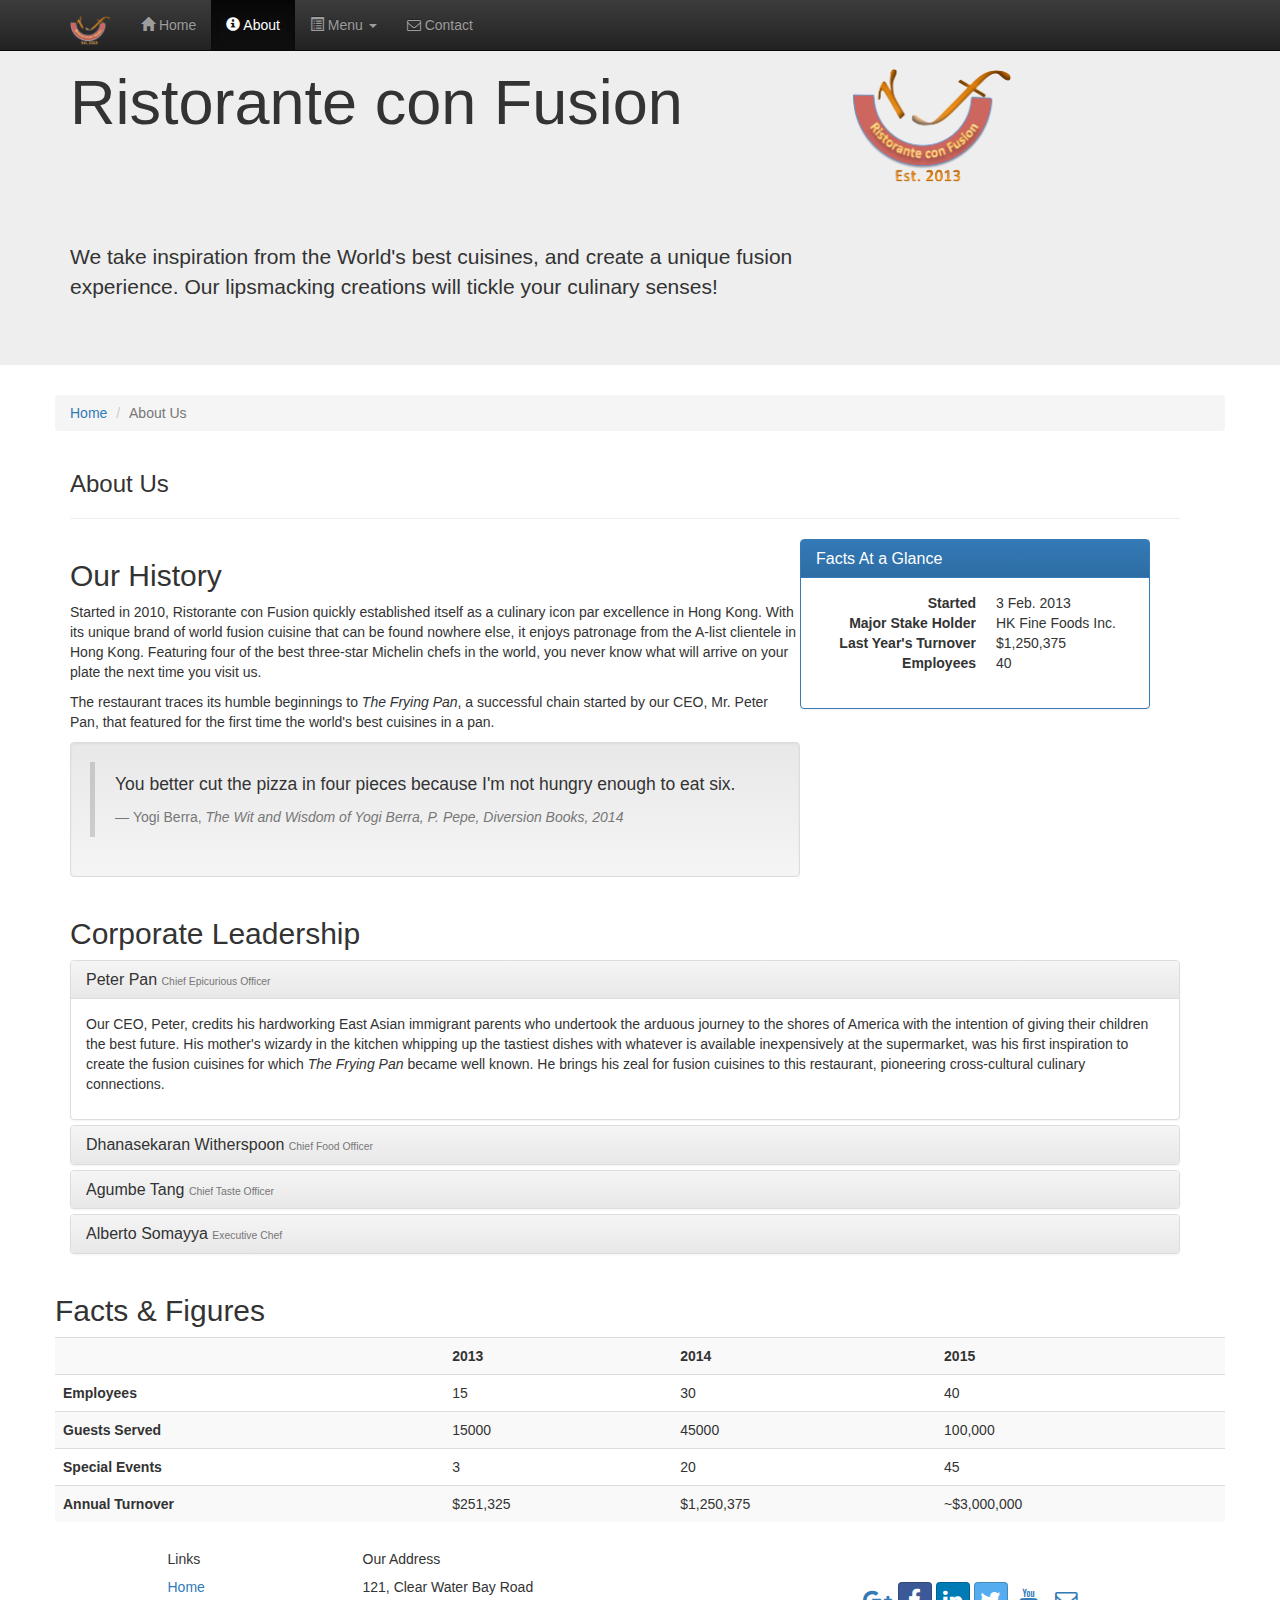
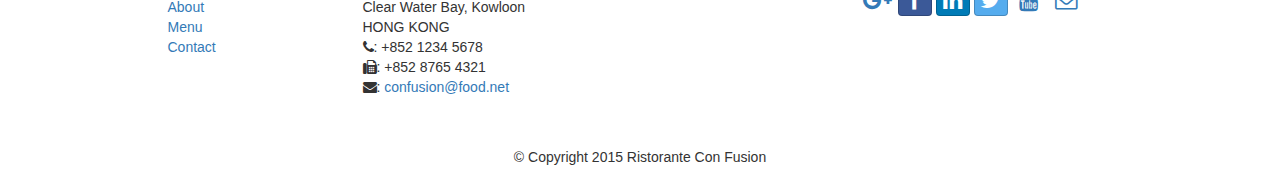
==== conFusion/about.html @ 2f00a8eb "restoMaster WebPage." ====
<!DOCTYPE html>
<html lang="en">

<head>
     <meta charset="utf-8">
    <meta http-equiv="X-UA-Compatible" content="IE=edge">
    <meta name="viewport" content="width=device-width, initial-scale=1">
    <!-- The above 3 meta tags *must* come first in the head; any other head 
         content must come *after* these tags -->
    <title>Ristorante Con Fusion: About Us</title>
        <!-- Bootstrap -->
    <link href="css/bootstrap.min.css" rel="stylesheet">
    <link href="css/bootstrap-theme.min.css" rel="stylesheet">
    <link href="css/font-awesome.min.css" rel="stylesheet">
    <link href="css/bootstrap-social.css" rel="stylesheet">
    <link href="css/mystyles.css" rel="stylesheet">

    <!-- HTML5 shim and Respond.js for IE8 support of HTML5 elements and media queries -->
    <!-- WARNING: Respond.js doesn't work if you view the page via file:// -->
    <!--[if lt IE 9]>
      <script src="https://oss.maxcdn.com/html5shiv/3.7.2/html5shiv.min.js"></script>
      <script src="https://oss.maxcdn.com/respond/1.4.2/respond.min.js"></script>
    <![endif]-->
</head>

<body>
    <nav class="navbar navbar-inverse navbar-fixed-top" role="navigation">
        <div class="container">
            <div class="navbar-header">
                <button type="button" class="navbar-toggle collapsed" data-toggle="collapse" data-target="#navbar" aria-expanded="false" aria-controls="navbar">
                    <span class="sr-only">Toggle navigation</span>
                    <span class="icon-bar"></span>
                    <span class="icon-bar"></span>
                    <span class="icon-bar"></span>
                </button>
                <a class="navbar-brand" href="index.html"><img src="img/logo.png" height="30" width="41"></a>
            </div>
            <div id="navbar" class="navbar-collapse collapse">
                <ul class="nav navbar-nav">
                    <li><a href="index.html"><span class="glyphicon glyphicon-home"
                         aria-hidden="true"></span> Home</a></li>
                    <li class="active"><a href="about.html"><span class="glyphicon glyphicon-info-sign"
                         aria-hidden="true"></span> About</a></li>
                    <li class="dropdown">
                        <a href="#" class="dropdown-toggle" data-toggle="dropdown"
                         role="button" aria-haspopup="true" aria-expanded="false">
                            <span class="glyphicon glyphicon-list-alt"></span>
                         Menu <span class="caret"></span></a>
                        <ul class="dropdown-menu">
                            <li><a href="#">Appetizers</a></li>
                            <li><a href="#">Main Courses</a></li>
                            <li><a href="#">Desserts</a></li>
                            <li><a href="#">Drinks</a></li>
                            <li role="separator" class="divider"></li>
                            <li class="dropdown-header">Specials</li>
                            <li><a href="#">Lunch Buffet</a></li>
                            <li><a href="#">Weekend Brunch</a></li>
                        </ul>
                    </li>
                    <li><a href="contact.html"><i class="fa fa-envelope-o"></i> Contact</a></li>
                </ul>
            </div>
        </div>
    </nav>  
    <header class="jumbotron">

        <!-- Main component for a primary marketing message or call to action -->

        <div class="container">
            <div class="row row-header">
                <div class="col-xs-12 col-sm-8">
                    <h1>Ristorante con Fusion</h1>
                    <p style="padding:40px;"></p>
                    <p>We take inspiration from the World's best cuisines, and create a unique fusion experience. Our lipsmacking creations will tickle your culinary senses!</p>
                </div>
                <div class="col-xs-12 col-sm-2">
                    <p style="paddig:20px;"></p>
                    <img src="img/logo.png" class="img-responsive">
                </div>
            </div>
        </div>
    </header>

    <div>
        <div class="container">
            <div class="row">
                <ol class="breadcrumb">
                <li class="breadcrumb-item"><a href="index.html">Home</a></li>
                <li class="breadcrumb-item active">About Us</li>
                </ol>
            </div>
            <div class="row col-xs-12">
               <h3>About Us</h3>
               <hr>
            </div>
        </div>
        
        <div class="container">
            <div class="row row-content col-xs-12  col-sm-6 col-lg-8">
                
                <h2>Our History</h2>
                <p>Started in 2010, Ristorante con Fusion quickly established itself as a culinary icon par excellence in Hong Kong. With its unique brand of world fusion cuisine that can be found nowhere else, it enjoys patronage from the A-list clientele in Hong Kong.  Featuring four of the best three-star Michelin chefs in the world, you never know what will arrive on your plate the next time you visit us.</p>
                <p>The restaurant traces its humble beginnings to <em>The Frying Pan</em>, a successful chain started by our CEO, Mr. Peter Pan, that featured for the first time the world's best cuisines in a pan.</p>
                
                    <div class="well">
                    <blockquote>
                        <p>You better cut the pizza in four pieces because
                            I'm not hungry enough to eat six.</p>
                        <footer>Yogi Berra,
                          <cite>The Wit and Wisdom of Yogi Berra,
                            P. Pepe, Diversion Books, 2014</cite>
                        </footer>
                    </blockquote>
                </div>
               </div>
            
            <div class="row col-xs-12 col-sm-6 col-lg-4">
                <div class="panel panel-primary">
                    <div class="panel-heading">
                        <h3 class="panel-title">Facts At a Glance</h3>
                    </div>
                    <div class="panel-body">
                        <dl class="dl-horizontal">
                            <dt>Started</dt>
                            <dd>3 Feb. 2013</dd>
                            <dt>Major Stake Holder</dt>
                            <dd>HK Fine Foods Inc.</dd>
                            <dt>Last Year's Turnover</dt>
                            <dd>$1,250,375</dd>
                            <dt>Employees</dt>
                            <dd>40</dd>
                       </dl>
                    </div>
                </div>
                <p style="padding:20px;"></p>
                
            </div>
        </div>


        <div class="container">
            <div class="row row-content col-xs-12">
                <h2>Corporate Leadership</h2>
                <div class="panel-group" id="accordion"
                      role="tablist" aria-multiselectable="true">
                     <div class="panel panel-default">
                        <div class="panel-heading" role="tab" id="headingPeter">
                            <h3 class="panel-title">
                                <a role="button" data-toggle="collapse"
                                     data-parent="#accordion" href="#peter"
                                     aria-expanded="true" aria-controls="peter">
                                    Peter Pan <small>Chief Epicurious Officer</small></a>
                            </h3>
                        </div>
                         <div role="tabpanel" class="panel-collapse collapse in"
                             id="peter"    aria-labelledby="headingPeter">
                            <div class="panel-body">
                <p>Our CEO, Peter, credits his hardworking East Asian immigrant parents who undertook the arduous journey to the shores of America with the intention of giving their children the best future. His mother's wizardy in the kitchen whipping up the tastiest dishes with whatever is available inexpensively at the supermarket, was his first inspiration to create the fusion cuisines for which <em>The Frying Pan</em> became well known. He brings his zeal for fusion cuisines to this restaurant, pioneering cross-cultural culinary connections.</p>
                        </div>
                             </div>
                         </div>
                    <div class="panel panel-default">
                        <div class="panel-heading" role="tab" id="headingDanny">
                            <h3 class="panel-title">
                                <a class="collapsed" role="button" data-toggle="collapse"
                                     data-parent="#accordion" href="#danny"
                                     aria-expanded="false" aria-controls="danny">
                                    Dhanasekaran Witherspoon <small>Chief Food Officer</small></a>
                            </h3>
                        </div>
                        <div role="tabpanel" class="panel-collapse collapse"
                             id="danny"    aria-labelledby="headingDanny">
                            <div class="panel-body">
                                <p>Our CFO, Danny, as he is affectionately referred to by his colleagues, comes from a long established family tradition in farming and produce. His experiences growing up on a farm in the Australian outback gave him great appreciation for varieties of food sources. As he puts it in his own words, <em>Everything that runs, wins, and everything that stays, pays!</em></p>
                            </div>
                        </div>
                    </div>
                     <div class="panel panel-default">
                        <div class="panel-heading" role="tab" id="headingAgumbe">
                            <h3 class="panel-title">
                                <a class="collapsed" role="button" data-toggle="collapse"
                                     data-parent="#accordion" href="#agumbe"
                                     aria-expanded="false" aria-controls="agumbe">
                                    Agumbe Tang <small>Chief Taste Officer</small></a>
                            </h3>
                        </div>
                        <div role="tabpanel" class="panel-collapse collapse"
                             id="agumbe"    aria-labelledby="headingAgumbe">
                            <div class="panel-body">
                                 <p>Blessed with the most discerning gustatory sense, Agumbe, our CFO, personally ensures that every dish that we serve meets his exacting tastes. Our chefs dread the tongue lashing that ensues if their dish does not meet his exacting standards. He lives by his motto, <em>You click only if you survive my lick.</em></p>
                            </div>
                        </div>
                    </div>
                
                 <div class="panel panel-default">
                        <div class="panel-heading" role="tab" id="headingAlberto">
                            <h3 class="panel-title">
                                <a class="collapsed" role="button" data-toggle="collapse"
                                     data-parent="#accordion" href="#alberto"
                                     aria-expanded="false" aria-controls="alberto">
                                    Alberto Somayya <small>Executive Chef</small></a>
                            </h3>
                        </div>
                        <div role="tabpanel" class="panel-collapse collapse"
                             id="alberto"    aria-labelledby="headingAlberto">
                            <div class="panel-body">
                                 <p>Award winning three-star Michelin chef with wide International experience having worked closely with whos-who in the culinary world, he specializes in creating mouthwatering Indo-Italian fusion experiences. He says, <em>Put together the cuisines from the two craziest cultures, and you get a winning hit! Amma Mia!</em></p>
                            </div>
                        </div>
                    </div>
               
            </div>
            </div>
             <div class="row">
                <p style="padding:20px;"></p>
                 <div class="row row-content">
            <div class="col-xs-12 col-sm-9">
                <h2>Facts &amp; Figures</h2>
                
            </div>
             <div class="col-xs-12 col-sm-3">
                <p style="padding:20px;"></p>
            </div>
       </div> 
                 <div class="table-responsive">
                <table class="table table-striped">
                    <tr>
                        <td>&nbsp;</td>
                        <th>2013</th>
                        <th>2014</th>
                        <th>2015</th>
                    </tr>
                    <tr>
                        <th>Employees</th>
                        <td>15</td>
                        <td>30</td>
                        <td>40</td>
                    </tr>
                    <tr>
                        <th>Guests Served</th>
                        <td>15000</td>
                        <td>45000</td>
                        <td>100,000</td>
                    </tr>
                    <tr>
                        <th>Special Events</th>
                        <td>3</td>
                        <td>20</td>
                        <td>45</td>
                    </tr>
                    <tr>
                        <th>Annual Turnover</th>
                        <td>$251,325</td>
                        <td>$1,250,375</td>
                        <td>~$3,000,000</td>
                    </tr>
                </table>
                </div>

            </div>
       </div>

    </div>

    <footer class="row-footer">
        <div class="container">
            <div class="row">             
                <div class="col-xs-5 col-xs-offset-1 col-sm-2 col-sm-offset-1">
                    <h5>Links</h5>
                    <ul class="list-unstyled">
                        <li><a href="#">Home</a></li>
                        <li><a href="#">About</a></li>
                        <li><a href="#">Menu</a></li>
                        <li><a href="#">Contact</a></li>
                    </ul>
                </div>
                <div class="col-xs-6 col-sm-5">
                    <h5>Our Address</h5>
                    <address>
		              121, Clear Water Bay Road<br>
		              Clear Water Bay, Kowloon<br>
		              HONG KONG<br>
		              <i class="fa fa-phone"></i>: +852 1234 5678<br>
		              <i class="fa fa-fax"></i>: +852 8765 4321<br>
		              <i class="fa fa-envelope"></i>: 
                        <a href="mailto:confusion@food.net">confusion@food.net</a>
		           </address>
                </div>
                <div class="col-xs-12 col-sm-4">
                    <div class="nav navbar-nav" style="padding: 40px 10px;">
                        <a class="btn btn-social-icon btn-google-plus" href="http://google.com/+"><i class="fa fa-google-plus"></i></a>
                        <a class="btn btn-social-icon btn-facebook" href="http://www.facebook.com/profile.php?id="><i class="fa fa-facebook"></i></a>
                        <a class="btn btn-social-icon btn-linkedin" href="http://www.linkedin.com/in/"><i class="fa fa-linkedin"></i></a>
                        <a class="btn btn-social-icon btn-twitter" href="http://twitter.com/"><i class="fa fa-twitter"></i></a>
                        <a class="btn btn-social-icon btn-youtube" href="http://youtube.com/"><i class="fa fa-youtube"></i></a>
                        <a class="btn btn-social-icon" href="mailto:"><i class="fa fa-envelope-o"></i></a>
                    </div>
                </div>
                <div class="col-xs-12">
                    <p style="padding:10px;"></p>
                    <p align=center>© Copyright 2015 Ristorante Con Fusion</p>
                </div>
            </div>
        </div>
    </footer>
    <!-- jQuery (necessary for Bootstrap's JavaScript plugins) -->
    <script src="https://ajax.googleapis.com/ajax/libs/jquery/1.11.3/jquery.min.js"></script>
    <!-- Include all compiled plugins (below), or include individual files as needed -->
    <script src="js/bootstrap.min.js"></script>
</body>

</html>
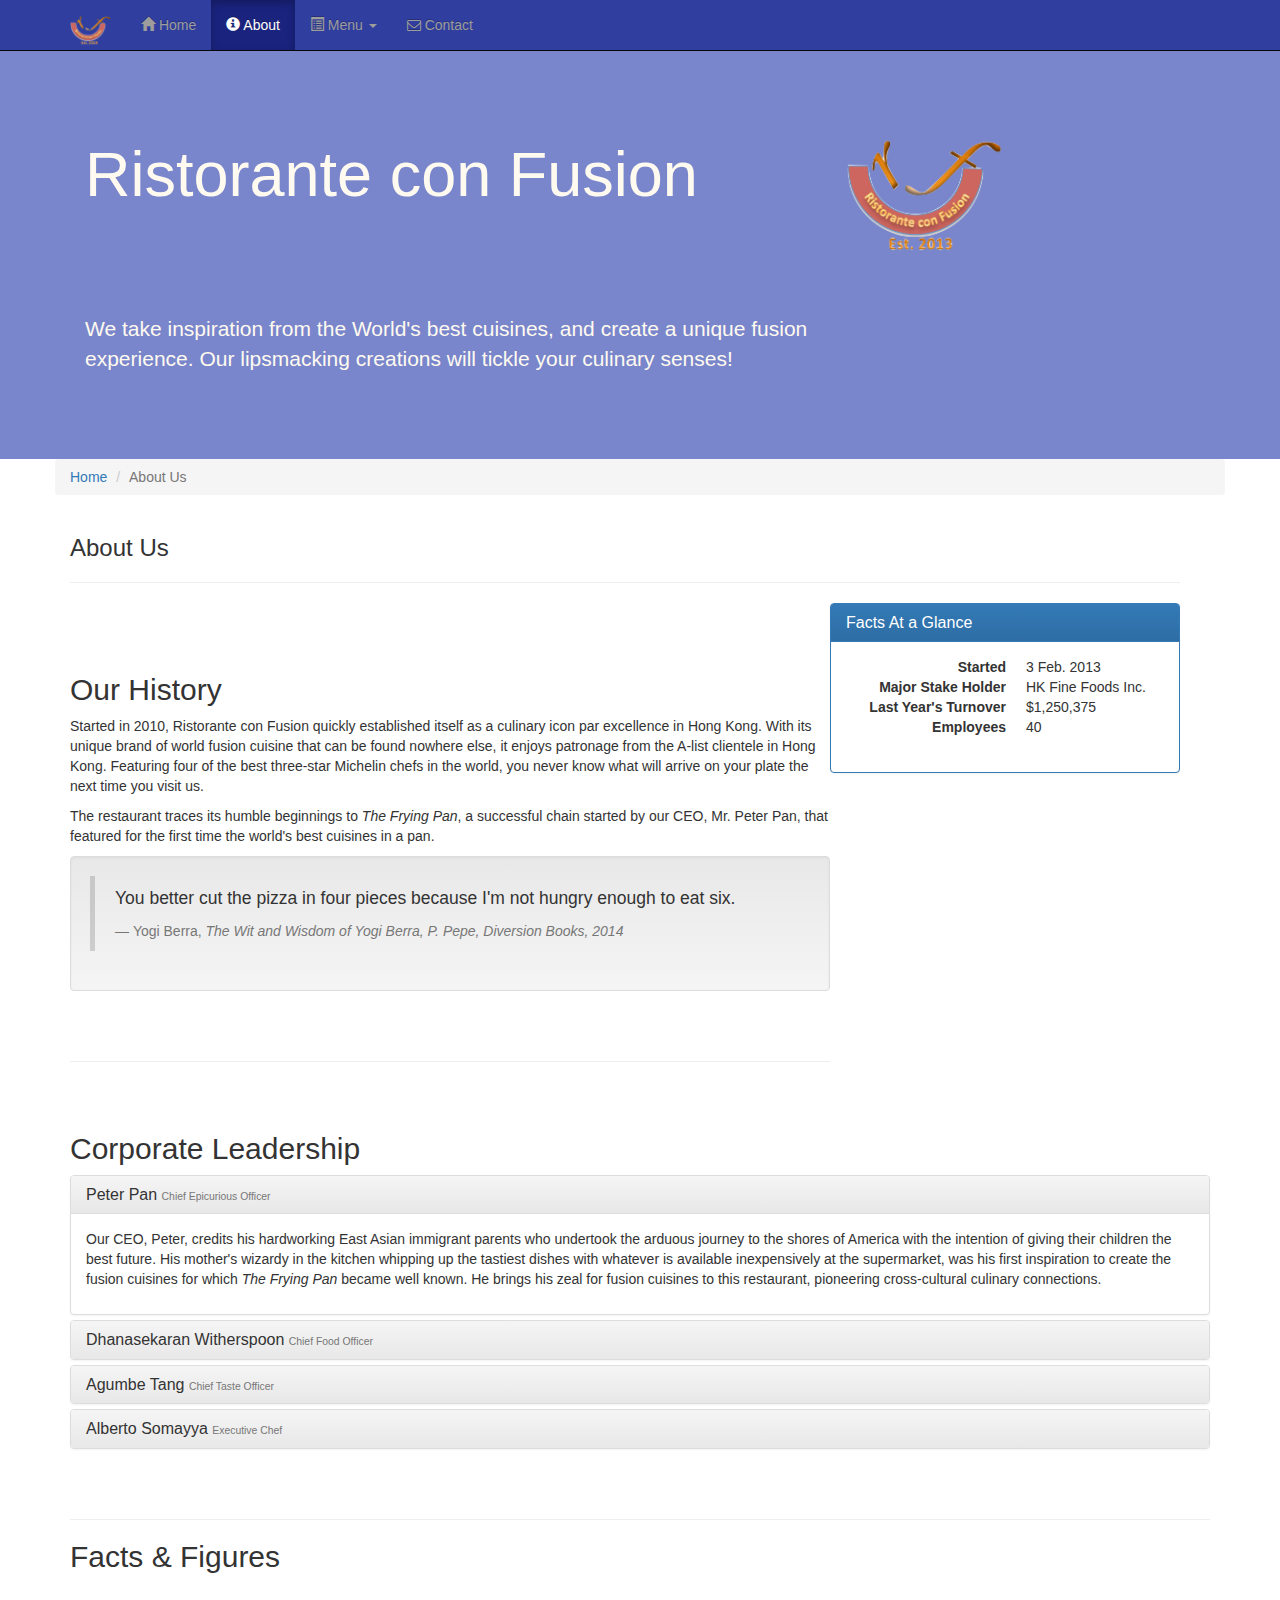
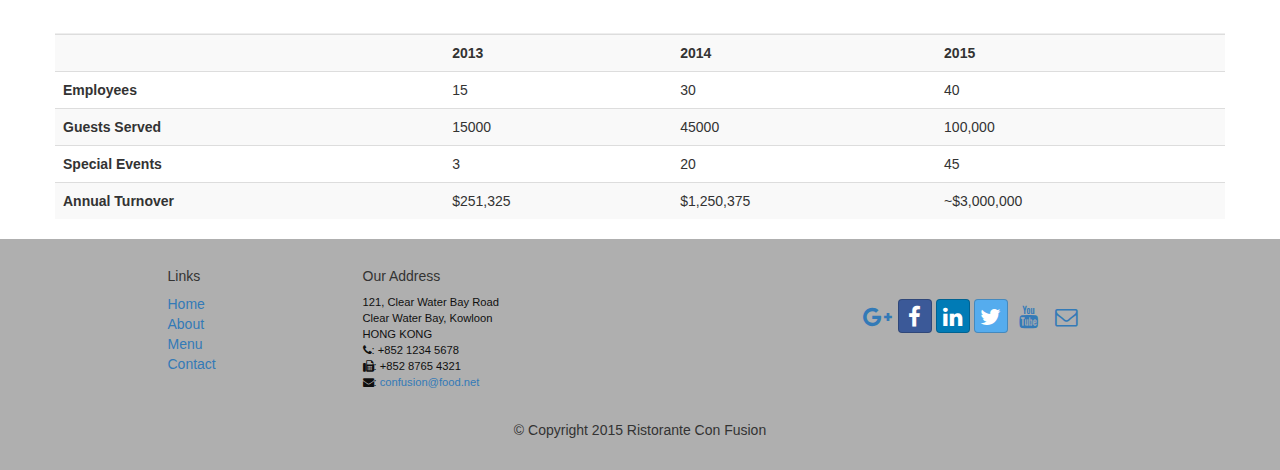
==== commit d5d3fcd5: "new changes." ====
--- a/conFusion/about.html
+++ b/conFusion/about.html
@@ -13,7 +13,7 @@
     <link href="css/bootstrap-theme.min.css" rel="stylesheet">
     <link href="css/font-awesome.min.css" rel="stylesheet">
     <link href="css/bootstrap-social.css" rel="stylesheet">
-    <link href="css/mystyles.css" rel="stylesheet">
+    <link href="css/myStyles.css" rel="stylesheet">
 
     <!-- HTML5 shim and Respond.js for IE8 support of HTML5 elements and media queries -->
     <!-- WARNING: Respond.js doesn't work if you view the page via file:// -->
--- a/conFusion/css/myStyles.css
+++ b/conFusion/css/myStyles.css
@@ -0,0 +1,69 @@
+.row-header{
+    margin:0px auto;
+    padding:0px auto;
+}
+
+.row-content {
+    margin:0px auto;
+    padding: 50px 0px 50px 0px;
+    border-bottom: 1px ridge;
+    min-height:400px;
+}
+
+.row-footer{
+    background-color: #AfAfAf;
+    margin:0px auto;
+    padding: 20px 0px 20px 0px;
+}
+
+.jumbotron {
+    padding:70px 30px 70px 30px;
+    margin:0px auto;
+    background: #7986CB ;
+    color:floralwhite;
+}
+
+address{
+    font-size:80%;
+    margin:0px;
+    color:#0f0f0f;
+}
+
+body{
+    padding:50px 0px 0px 0px;
+    z-index:0;
+}
+
+.navbar-inverse {
+     background: #303F9F;
+}
+
+.navbar-inverse .navbar-nav > .active > a,
+.navbar-inverse .navbar-nav > .active > a:hover,
+.navbar-inverse .navbar-nav > .active > a:focus {
+    color: #fff;
+    background: #1A237E;
+}
+
+.navbar-inverse .navbar-nav > .open > a,
+ .navbar-inverse .navbar-nav > .open > a:hover,
+ .navbar-inverse .navbar-nav > .open > a:focus {
+    color: #fff;
+    background: #1A237E;
+}
+
+.navbar-inverse .navbar-nav .open .dropdown-menu> li> a,
+.navbar-inverse .navbar-nav .open .dropdown-menu {
+    background-color: #303F9F;
+    color:#eeeeee;
+}
+
+.navbar-inverse .navbar-nav .open .dropdown-menu> li> a:hover {
+    color:#000000;
+}
+.tab-content {
+    border-left: 1px solid #ddd;
+    border-right: 1px solid #ddd;
+    border-bottom: 1px solid #ddd;
+    padding: 10px;
+}